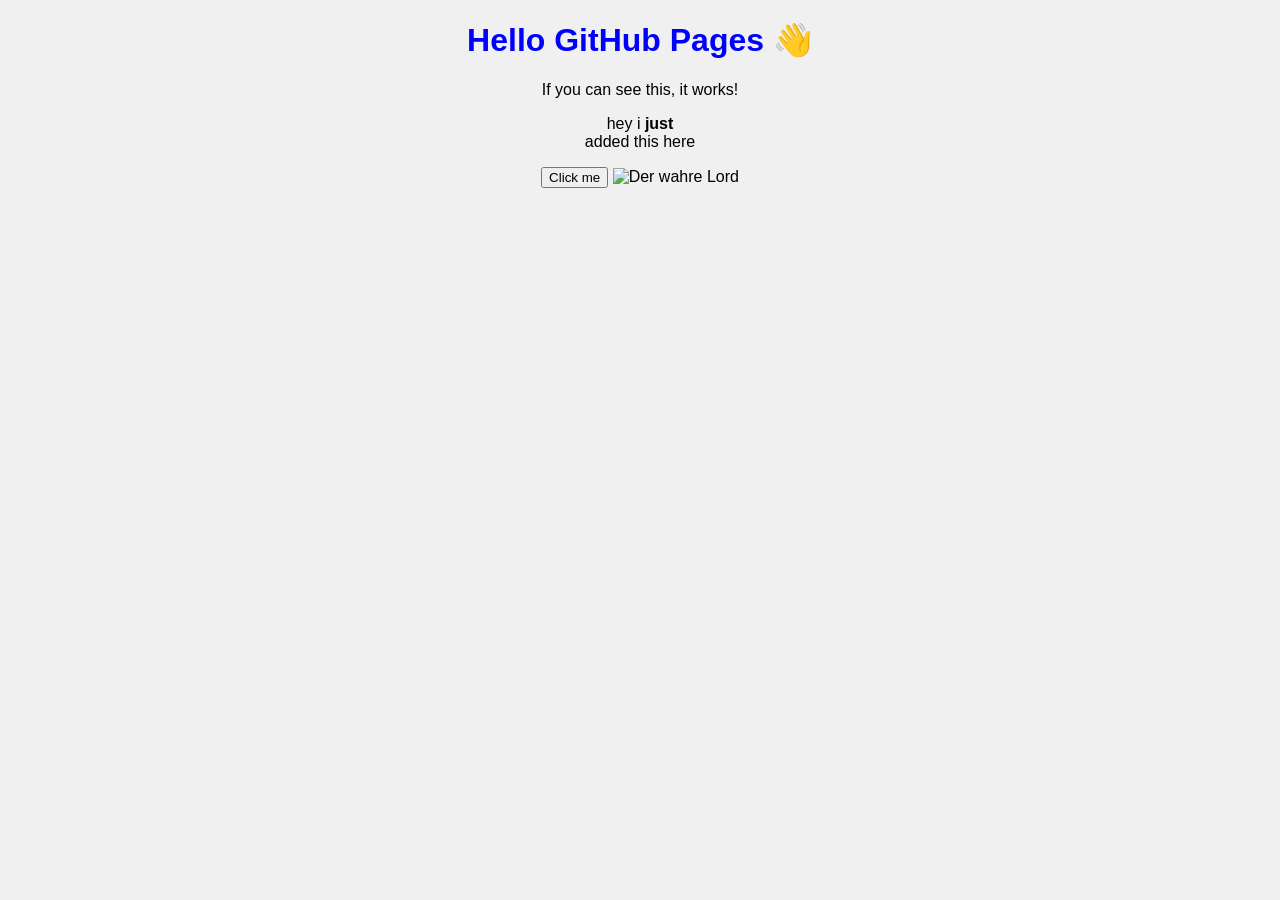
==== index.html @ 311cfda1 "New Website" ====
<!DOCTYPE html>
<html>
<head>
    <title>My Test Site</title>
    <link rel="stylesheet" href="style.css">
</head>
<body>
    <h1>Hello GitHub Pages 👋</h1>
    <p class="editor-note">If you can see this, it works!</p>
    <p>hey i <strong>just</strong> <br>added this here</p>

    <button onclick="changeText()">Click me</button>
    <script src="script.js"></script>


    <img src="https://media0.faz.net/image/w1240/fd9b2f93f5b5/w1920h1080x0y60/202212/1.8543712/rainer-winkler-alias.webp" alt="Der wahre Lord">

    
</body>
</html>
---- style.css ----
body {
    font-family: Arial;
    text-align: center;
    background-color: #f0f0f0;
}

h1 {
    color: blue;
}
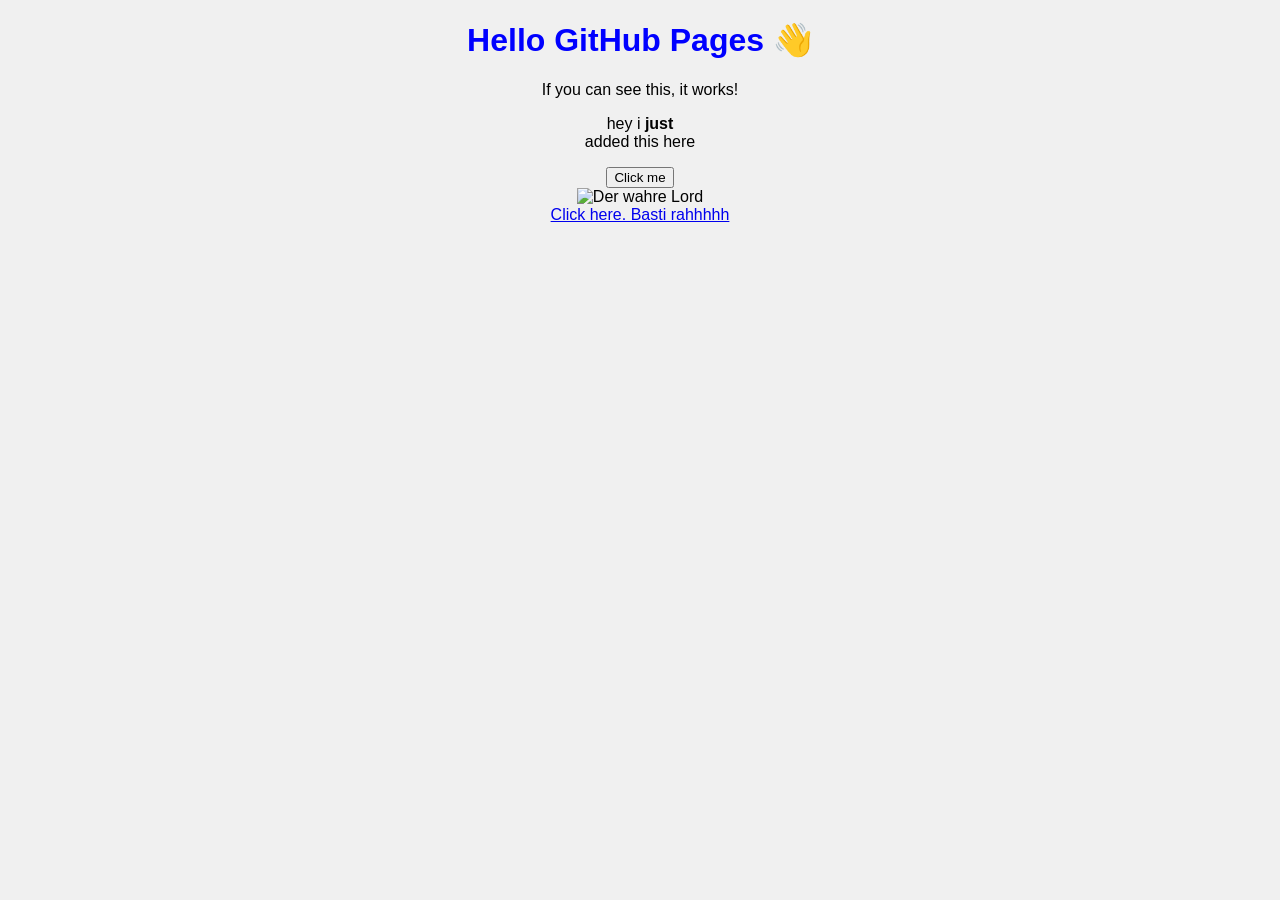
==== commit 34598b2d: "Website Update" ====
--- a/index.html
+++ b/index.html
@@ -1,20 +1,39 @@
 <!DOCTYPE html>
 <html>
+
+
 <head>
+    <meta name="author" content="Lennart D">
+    <meta name="description" content="This is my cool website. I play on making a few games etc">
+    <meta charset="utf-8" />
+
+
+    <link rel="icon" href="/minecraft favicon.png" type="image/x-icon">
     <title>My Test Site</title>
     <link rel="stylesheet" href="style.css">
 </head>
+
+
+
+
 <body>
     <h1>Hello GitHub Pages 👋</h1>
-    <p class="editor-note">If you can see this, it works!</p>
-    <p>hey i <strong>just</strong> <br>added this here</p>
+      <p class="editor-note">If you can see this, it works!</p>
+      <p>hey i <strong>just</strong> <br>added this here</p>
 
+    <!--this is just a button to test the javascript-->
     <button onclick="changeText()">Click me</button>
     <script src="script.js"></script>
+    <br>
+
+    <img src="https://media0.faz.net/image/w1240/fd9b2f93f5b5/w1920h1080x0y60/202212/1.8543712/rainer-winkler-alias.webp" alt="Der wahre Lord">
+    <br>
+    <a href="https://www.youtube.com/@BastiGHG"title="Das ist der Titel vom Link">Click here. Basti rahhhhh</a>
+    
+</body>
 
 
-    <img src="https://media0.faz.net/image/w1240/fd9b2f93f5b5/w1920h1080x0y60/202212/1.8543712/rainer-winkler-alias.webp" alt="Der wahre Lord">
 
-    
-</body>
+
+
 </html>
--- a/style.css
+++ b/style.css
@@ -6,4 +6,4 @@
 
 h1 {
     color: blue;
-}+}
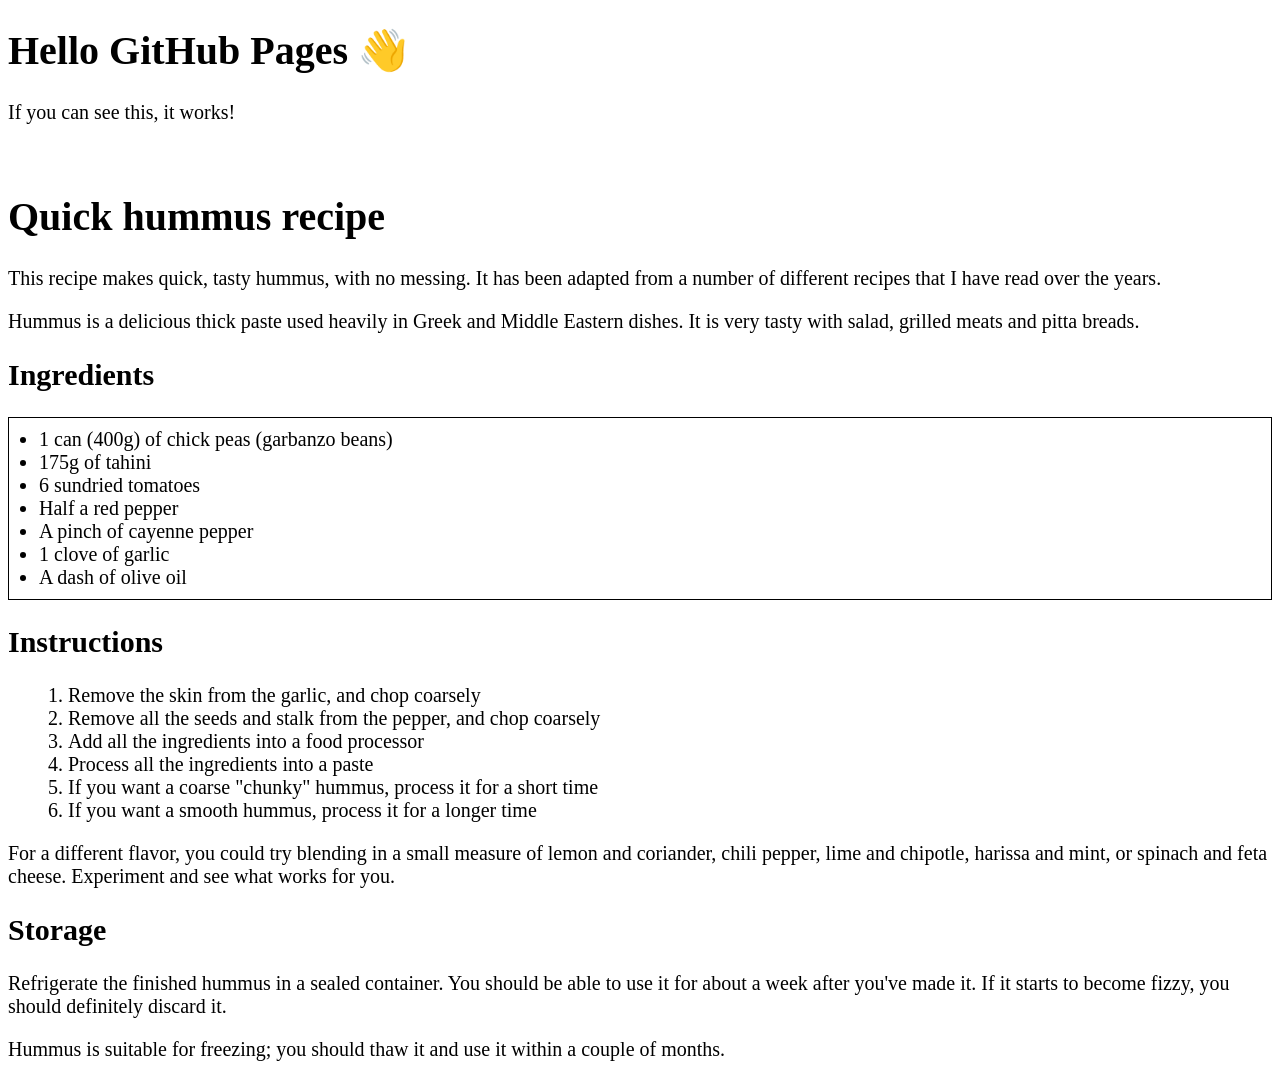
==== commit 151cc51a: "Website Update" ====
--- a/index.html
+++ b/index.html
@@ -1,35 +1,56 @@
 <!DOCTYPE html>
-<html>
-
-
-<head>
+<html lang="en">
+  <head>
     <meta name="author" content="Lennart D">
     <meta name="description" content="This is my cool website. I play on making a few games etc">
     <meta charset="utf-8" />
+    <title>My Test Site</title>
+    <link rel="icon" href="/minecraft favicon.png" type="image/x-icon">
+    <link rel="stylesheet" href="style.css">
+    <script src="script.js" defer></script>
+  </head>
 
-
-    <link rel="icon" href="/minecraft favicon.png" type="image/x-icon">
-    <title>My Test Site</title>
-    <link rel="stylesheet" href="style.css">
-</head>
-
-
-
-
-<body>
+  <body>
     <h1>Hello GitHub Pages 👋</h1>
       <p class="editor-note">If you can see this, it works!</p>
-      <p>hey i <strong>just</strong> <br>added this here</p>
+      <br>
 
-    <!--this is just a button to test the javascript-->
-    <button onclick="changeText()">Click me</button>
-    <script src="script.js"></script>
-    <br>
+    <!-- <img src="https://media0.faz.net/image/w1240/fd9b2f93f5b5/w1920h1080x0y60/202212/1.8543712/rainer-winkler-alias.webp" alt="Der wahre Lord">-->
+    
+    <h1>Quick hummus recipe</h1>
 
-    <img src="https://media0.faz.net/image/w1240/fd9b2f93f5b5/w1920h1080x0y60/202212/1.8543712/rainer-winkler-alias.webp" alt="Der wahre Lord">
-    <br>
-    <a href="https://www.youtube.com/@BastiGHG"title="Das ist der Titel vom Link">Click here. Basti rahhhhh</a>
-    
+    <p>This recipe makes quick, tasty hummus, with no messing. It has been adapted from a number of different recipes that I have read over the years.</p>
+
+    <p>Hummus is a delicious thick paste used heavily in Greek and Middle Eastern dishes. It is very tasty with salad, grilled meats and pitta breads.</p>
+
+    <h2>Ingredients</h2>
+    <ul>
+      <li>1 can (400g) of chick peas (garbanzo beans)</li>
+      <li>175g of tahini</li>
+      <li>6 sundried tomatoes</li>
+      <li>Half a red pepper</li>
+      <li>A pinch of cayenne pepper</li>
+      <li>1 clove of garlic</li>
+      <li>A dash of olive oil</li>
+    </ul>
+
+    <h2>Instructions</h2>
+
+    <ol>
+      <li>Remove the skin from the garlic, and chop coarsely</li>
+      <li>Remove all the seeds and stalk from the pepper, and chop coarsely</li>
+      <li>Add all the ingredients into a food processor</li>
+      <li>Process all the ingredients into a paste</li>
+      <li>If you want a coarse "chunky" hummus, process it for a short time</li>
+      <li>If you want a smooth hummus, process it for a longer time</li>
+    </ol>
+    <p>For a different flavor, you could try blending in a small measure of lemon and coriander, chili pepper, lime and chipotle, harissa and mint, or spinach and feta cheese. Experiment and see what works for you.</p>
+
+    <h2>Storage</h2>
+
+    <p>Refrigerate the finished hummus in a sealed container. You should be able to use it for about a week after you've made it. If it starts to become fizzy, you should definitely discard it.</p>
+
+    <p>Hummus is suitable for freezing; you should thaw it and use it within a couple of months.</p>
 </body>
 
 
--- a/style.css
+++ b/style.css
@@ -1,9 +1,14 @@
-body {
-    font-family: Arial;
-    text-align: center;
-    background-color: #f0f0f0;
+html {
+  background-color: rgb(255, 255, 255);
+  font-size: 20px;
 }
 
-h1 {
-    color: blue;
+ul {
+  background: rgb(255, 255, 255);
+  padding: 10px;
+  border: 1px solid black;
 }
+
+li {
+  margin-left: 20px;
+}
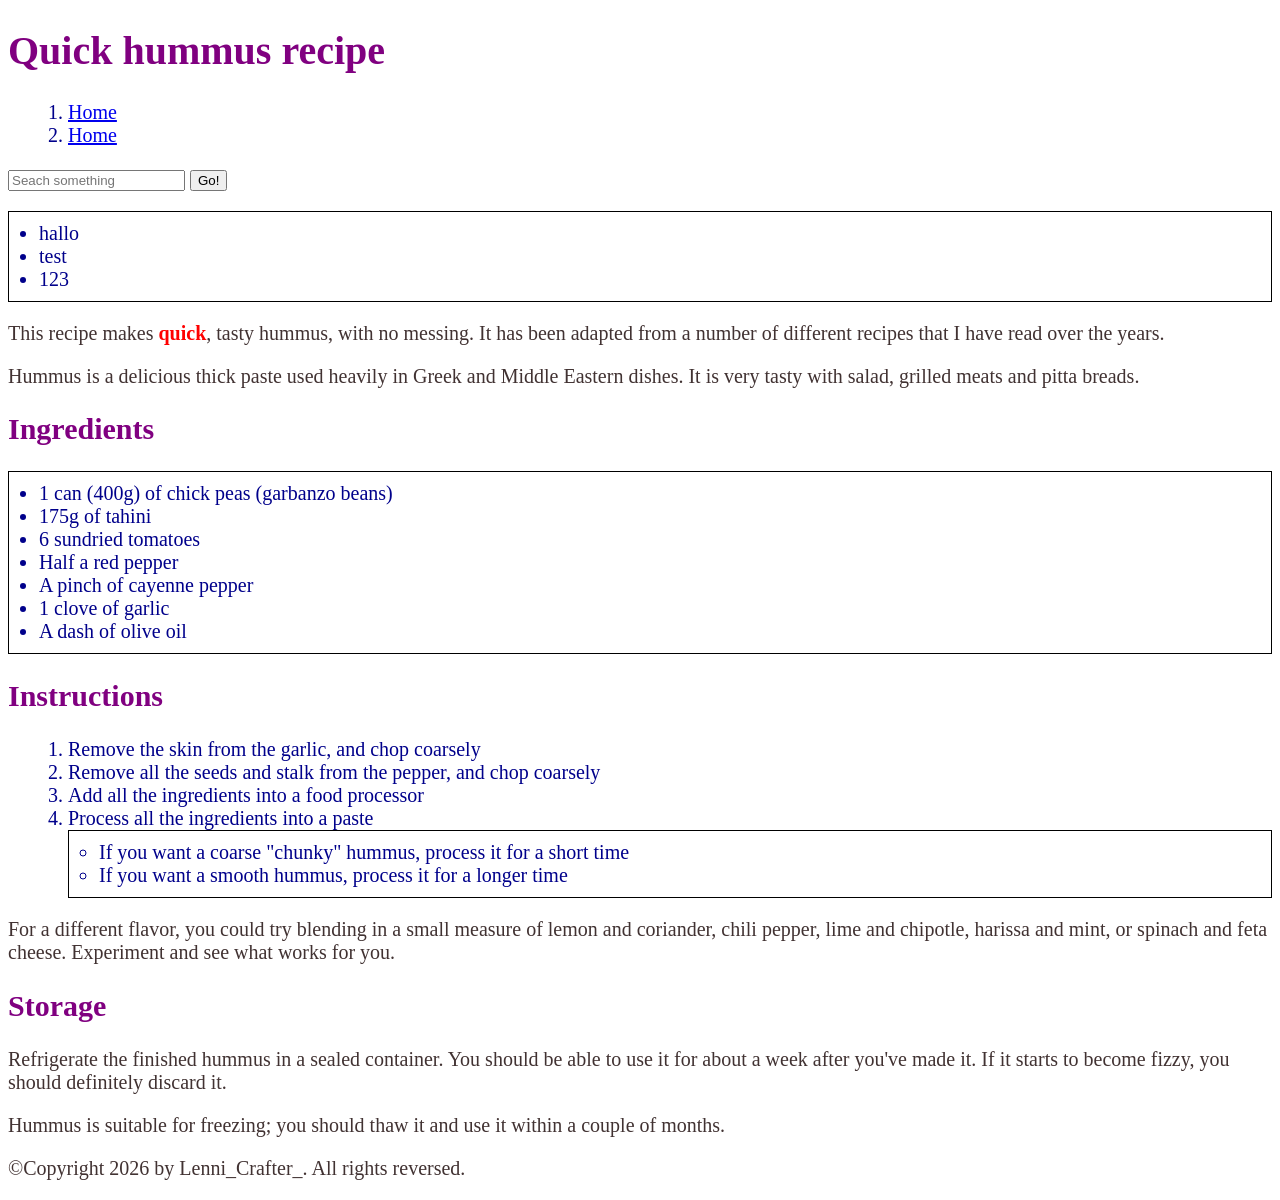
==== commit 1a28218e: "Website Update" ====
--- a/index.html
+++ b/index.html
@@ -11,15 +11,38 @@
   </head>
 
   <body>
-    <h1>Hello GitHub Pages 👋</h1>
-      <p class="editor-note">If you can see this, it works!</p>
-      <br>
 
-    <!-- <img src="https://media0.faz.net/image/w1240/fd9b2f93f5b5/w1920h1080x0y60/202212/1.8543712/rainer-winkler-alias.webp" alt="Der wahre Lord">-->
+    <header>
+      <h1>Quick hummus recipe</h1>
+    </header>
+
+    <nav>
+      <ol>
+        <li><a href="#">Home</a></li>  
+        <li><a href="#">Home</a></li>
+      </ol>
+
+      <form>
+        <input type="search" name="test" placeholder="Seach something">
+        <input type="submit" value="Go!">
+      </form>
+
+    </nav>
+
+    <aside>
+        <ul>
+            <li>hallo</li>
+            <li>test</li>
+            <li>123</li>
+        </ul>
+    </aside>
+
+
+
     
-    <h1>Quick hummus recipe</h1>
+    
 
-    <p>This recipe makes quick, tasty hummus, with no messing. It has been adapted from a number of different recipes that I have read over the years.</p>
+    <p>This recipe makes <strong>quick</strong>, tasty hummus, with no messing. It has been adapted from a number of different recipes that I have read over the years.</p>
 
     <p>Hummus is a delicious thick paste used heavily in Greek and Middle Eastern dishes. It is very tasty with salad, grilled meats and pitta breads.</p>
 
@@ -40,9 +63,12 @@
       <li>Remove the skin from the garlic, and chop coarsely</li>
       <li>Remove all the seeds and stalk from the pepper, and chop coarsely</li>
       <li>Add all the ingredients into a food processor</li>
-      <li>Process all the ingredients into a paste</li>
-      <li>If you want a coarse "chunky" hummus, process it for a short time</li>
-      <li>If you want a smooth hummus, process it for a longer time</li>
+      <li>Process all the ingredients into a paste
+        <ul>
+          <li>If you want a coarse "chunky" hummus, process it for a short time</li>
+          <li>If you want a smooth hummus, process it for a longer time</li>
+        </ul>
+      </li>
     </ol>
     <p>For a different flavor, you could try blending in a small measure of lemon and coriander, chili pepper, lime and chipotle, harissa and mint, or spinach and feta cheese. Experiment and see what works for you.</p>
 
@@ -51,6 +77,11 @@
     <p>Refrigerate the finished hummus in a sealed container. You should be able to use it for about a week after you've made it. If it starts to become fizzy, you should definitely discard it.</p>
 
     <p>Hummus is suitable for freezing; you should thaw it and use it within a couple of months.</p>
+
+
+    <footer>
+        <p>©Copyright 2026 by Lenni_Crafter_. All rights reversed.</p>
+    </footer>
 </body>
 
 
--- a/style.css
+++ b/style.css
@@ -11,4 +11,14 @@
 
 li {
   margin-left: 20px;
+  color: darkblue
 }
+h1,h2 {
+    color: purple
+}
+p {
+    color: rgb(65, 50, 50)
+}
+strong {
+    color: red
+}
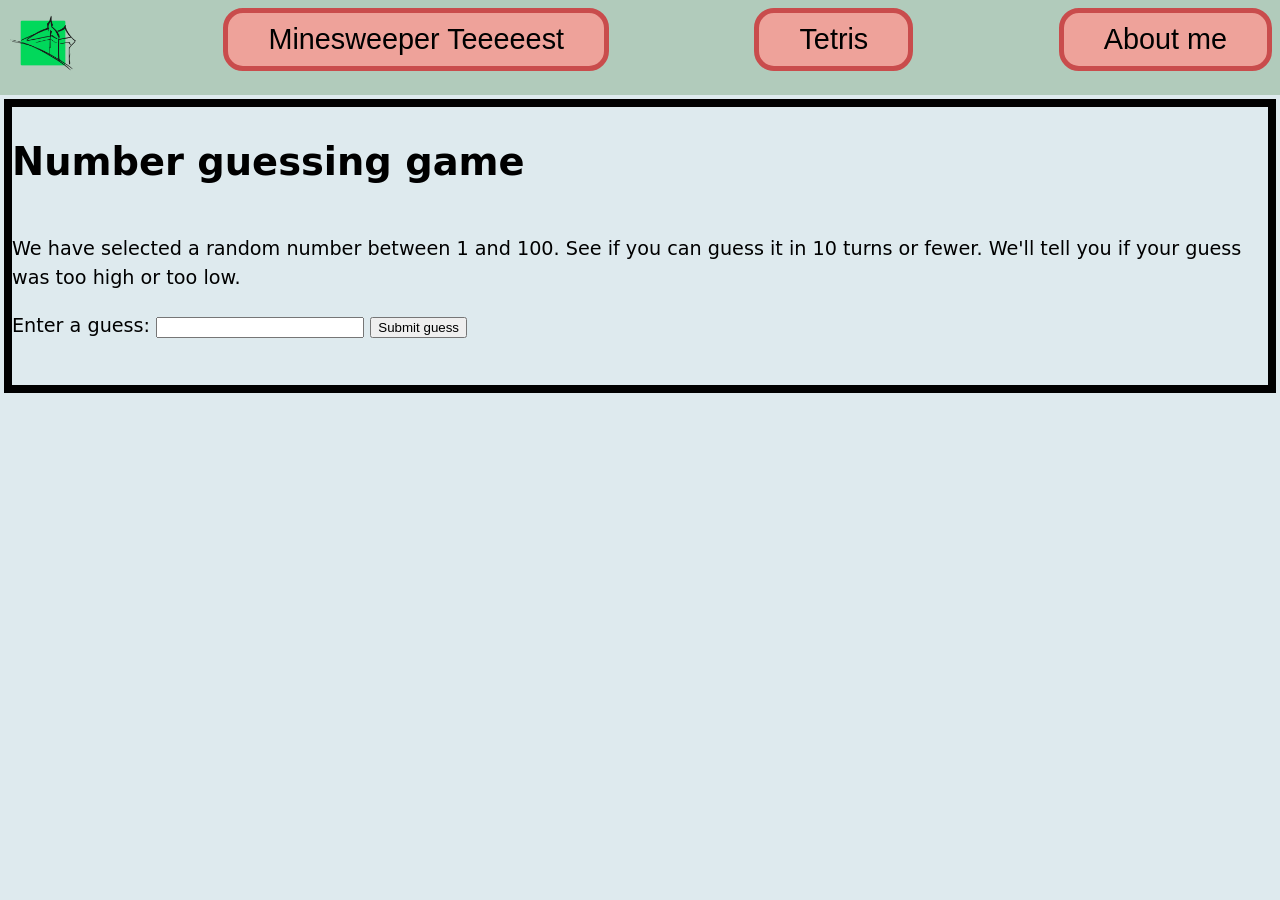
==== commit 2c7d7611: "Rename main.html to index.html" ====
--- a/index.html
+++ b/index.html
@@ -11,78 +11,47 @@
   </head>
 
   <body>
+    <div class="main">
+      
+      <div class="top-bar">
+        
+        <a href="/main.html"><img class="logo"src="logo_bismarck.png" alt="Logo nicht verfügbar"></a>
+        <a href="/main.html"><button class="btn" onclick="changeText()">Minesweeper Teeeeest</button></a>
+        <a href="/main.html"><button class="btn">Tetris</button></a>
+        <a href="/main.html"><button class="btn">About me</button></a>
+      </div>
 
-    <header>
-      <h1>Quick hummus recipe</h1>
-    </header>
+      <div class="screen">
+        <h1>Number guessing game</h1>
 
-    <nav>
-      <ol>
-        <li><a href="#">Home</a></li>  
-        <li><a href="#">Home</a></li>
-      </ol>
+        <p>
+        We have selected a random number between 1 and 100. See if you can guess
+        it in 10 turns or fewer. We'll tell you if your guess was too high or too
+        low.
+        </p>
 
-      <form>
-        <input type="search" name="test" placeholder="Seach something">
-        <input type="submit" value="Go!">
-      </form>
+        <div class="form">
+          <label for="guessField">Enter a guess: </label>
+          <input
+            type="number"
+            min="1"
+            max="100"
+            required
+            id="guessField"
+            class="guessField" />
+          <input type="submit" value="Submit guess" class="guessSubmit" />
+        </div>
 
-    </nav>
+        <div class="resultParas">
+          <p class="guesses"></p>
+          <p class="lastResult"></p>
+          <p class="lowOrHi"></p>
+        </div>
 
-    <aside>
-        <ul>
-            <li>hallo</li>
-            <li>test</li>
-            <li>123</li>
-        </ul>
-    </aside>
+      </div>
 
-
-
-    
-    
-
-    <p>This recipe makes <strong>quick</strong>, tasty hummus, with no messing. It has been adapted from a number of different recipes that I have read over the years.</p>
-
-    <p>Hummus is a delicious thick paste used heavily in Greek and Middle Eastern dishes. It is very tasty with salad, grilled meats and pitta breads.</p>
-
-    <h2>Ingredients</h2>
-    <ul>
-      <li>1 can (400g) of chick peas (garbanzo beans)</li>
-      <li>175g of tahini</li>
-      <li>6 sundried tomatoes</li>
-      <li>Half a red pepper</li>
-      <li>A pinch of cayenne pepper</li>
-      <li>1 clove of garlic</li>
-      <li>A dash of olive oil</li>
-    </ul>
-
-    <h2>Instructions</h2>
-
-    <ol>
-      <li>Remove the skin from the garlic, and chop coarsely</li>
-      <li>Remove all the seeds and stalk from the pepper, and chop coarsely</li>
-      <li>Add all the ingredients into a food processor</li>
-      <li>Process all the ingredients into a paste
-        <ul>
-          <li>If you want a coarse "chunky" hummus, process it for a short time</li>
-          <li>If you want a smooth hummus, process it for a longer time</li>
-        </ul>
-      </li>
-    </ol>
-    <p>For a different flavor, you could try blending in a small measure of lemon and coriander, chili pepper, lime and chipotle, harissa and mint, or spinach and feta cheese. Experiment and see what works for you.</p>
-
-    <h2>Storage</h2>
-
-    <p>Refrigerate the finished hummus in a sealed container. You should be able to use it for about a week after you've made it. If it starts to become fizzy, you should definitely discard it.</p>
-
-    <p>Hummus is suitable for freezing; you should thaw it and use it within a couple of months.</p>
-
-
-    <footer>
-        <p>©Copyright 2026 by Lenni_Crafter_. All rights reversed.</p>
-    </footer>
-</body>
+    </div>
+  </body>
 
 
 
--- a/style.css
+++ b/style.css
@@ -1,24 +1,53 @@
 html {
-  background-color: rgb(255, 255, 255);
-  font-size: 20px;
+  font-family: sans-serif;
 }
 
-ul {
-  background: rgb(255, 255, 255);
-  padding: 10px;
-  border: 1px solid black;
+body {
+  background-color: #deeaee;
+  margin: 0 auto;
+  font: 1.2em / 1.5 system-ui;
+  min-width: 480px;
+  margin: 0 auto;
 }
 
-li {
-  margin-left: 20px;
-  color: darkblue
+.top-bar {
+  background-color: #b1cbbb;
+  display:flex;
+  justify-content: space-between;
+  margin: none;
+  padding: 8px;
 }
-h1,h2 {
-    color: purple
+
+.logo {
+  height: 70px;
 }
-p {
-    color: rgb(65, 50, 50)
+
+.btn {
+  padding: 10px 40px 10px 40px;
+  border-radius: 20px;
+  border: 5px solid #c94c4c;
+  background-color: #eea29a;
+  font-size: 150%;
 }
-strong {
-    color: red
-}+
+.screen {
+  display: flex;
+  flex-direction: column;
+  flex: 1;
+  border: 8px solid black;
+  margin: 4px;
+}
+
+
+.form input[type="number"] {
+  width: 200px;
+  }
+
+.lastResult {
+  color: white;
+  padding: 3px;
+}
+
+
+
+
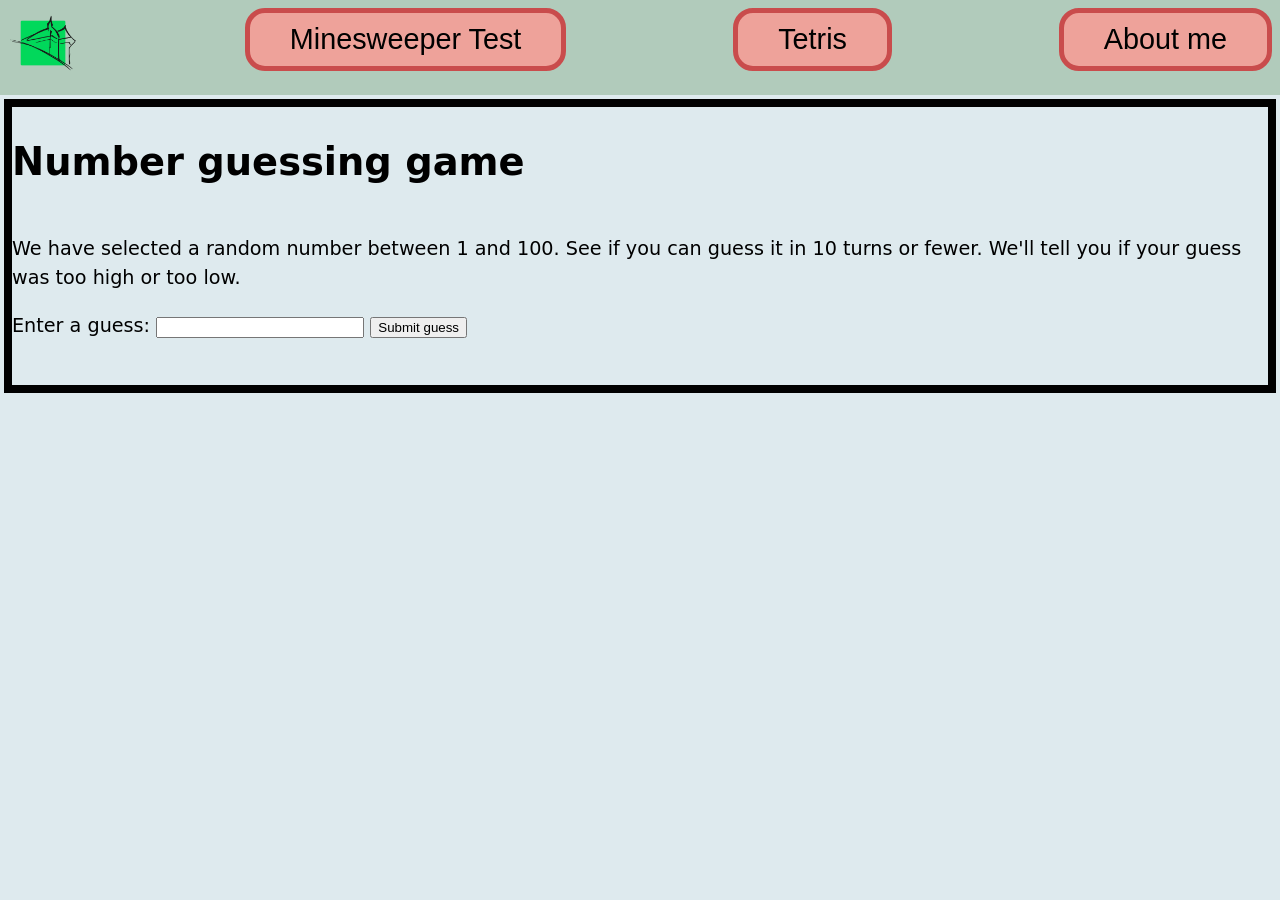
==== commit ea662a55: "Change spelling and link" ====
--- a/index.html
+++ b/index.html
@@ -15,10 +15,10 @@
       
       <div class="top-bar">
         
-        <a href="/main.html"><img class="logo"src="logo_bismarck.png" alt="Logo nicht verfügbar"></a>
-        <a href="/main.html"><button class="btn" onclick="changeText()">Minesweeper Teeeeest</button></a>
-        <a href="/main.html"><button class="btn">Tetris</button></a>
-        <a href="/main.html"><button class="btn">About me</button></a>
+        <a href="/index.html"><img class="logo"src="logo_bismarck.png" alt="Logo nicht verfügbar"></a>
+        <a href="/test.html"><button class="btn">Minesweeper Test</button></a>
+        <a href="/index.html"><button class="btn">Tetris</button></a>
+        <a href="/index.html"><button class="btn">About me</button></a>
       </div>
 
       <div class="screen">
